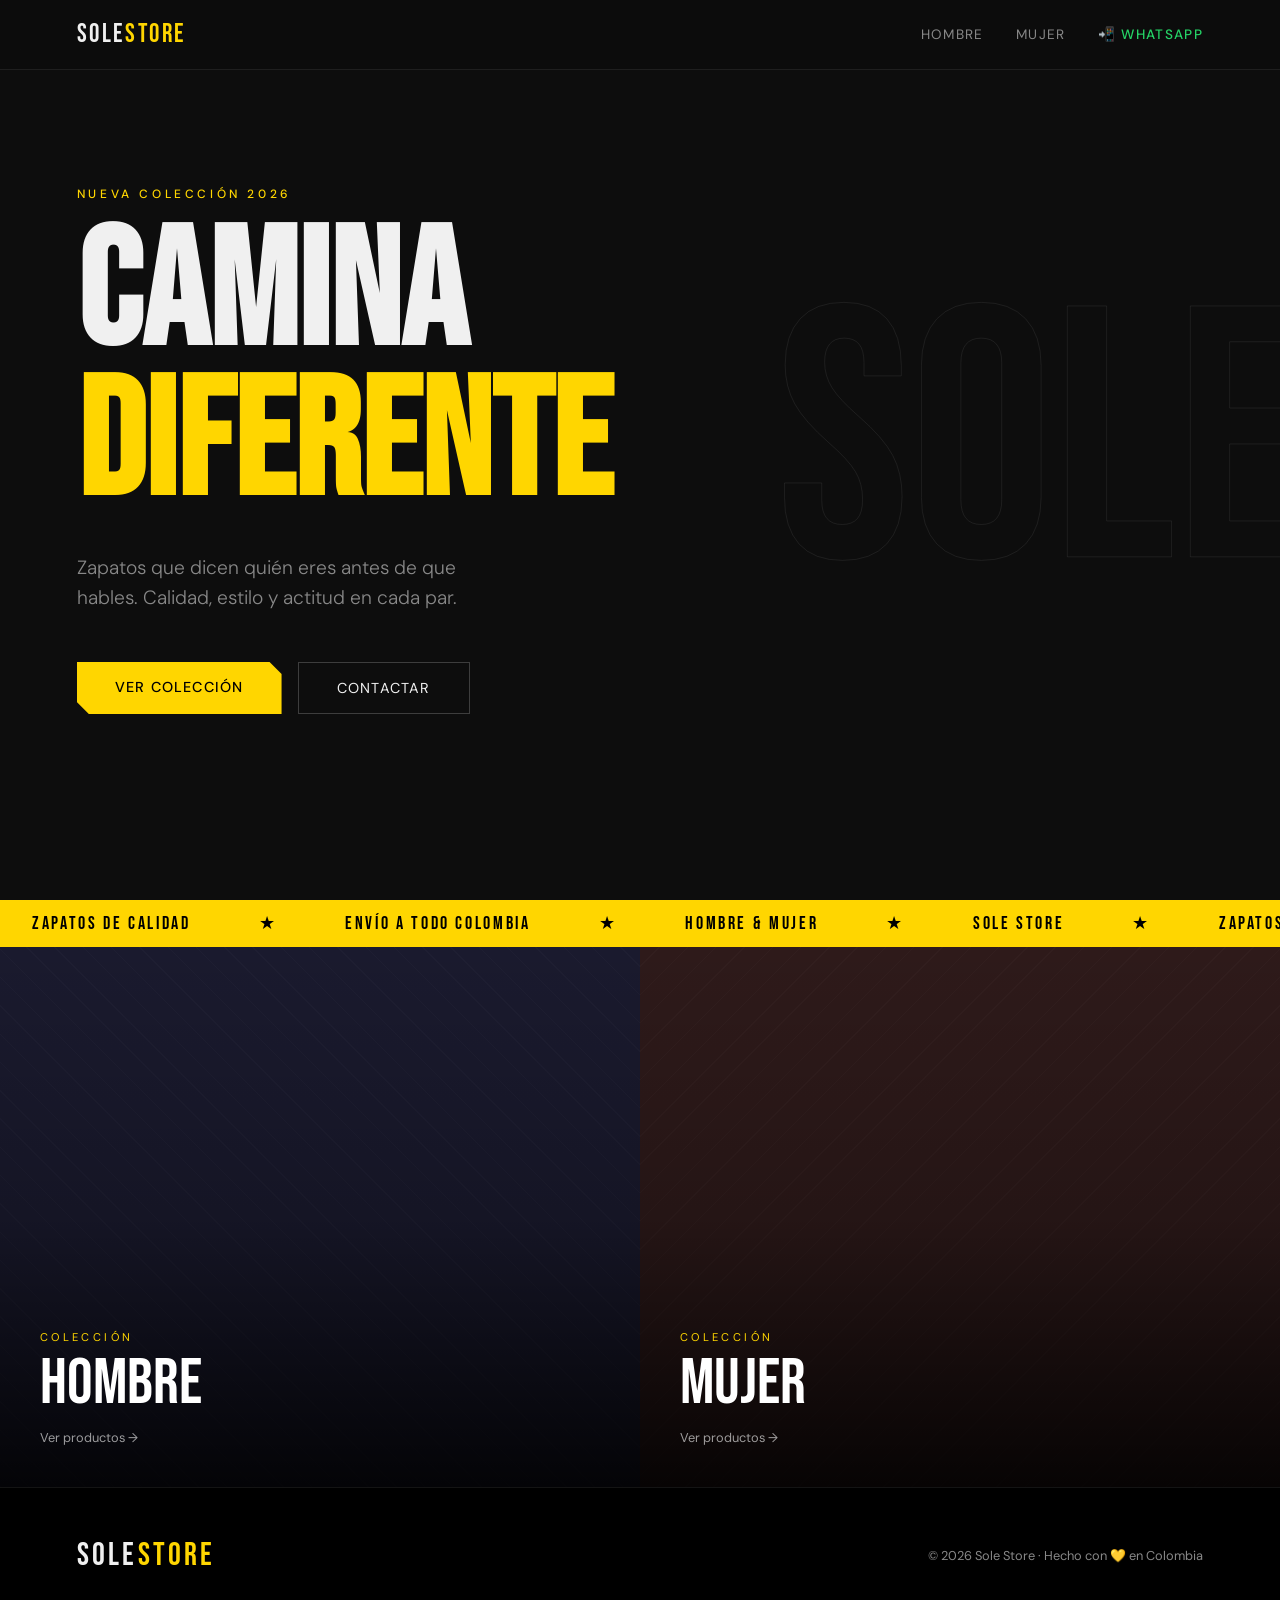
==== index.html @ 792dd2fb "primer commit - sole store" ====
<!DOCTYPE html>
<html lang="es">
<head>
  <meta charset="UTF-8" />
  <meta name="viewport" content="width=device-width, initial-scale=1.0"/>
  <title>SOLE STORE — Zapatos</title>
  <link rel="preconnect" href="https://fonts.googleapis.com">
  <link href="https://fonts.googleapis.com/css2?family=Bebas+Neue&family=DM+Sans:wght@300;400;500&display=swap" rel="stylesheet">
  <link rel="stylesheet" href="src/styles/main.css">
  <style>
    /* ── HERO ── */
    .hero {
      min-height: 100vh;
      display: flex;
      flex-direction: column;
      justify-content: center;
      align-items: flex-start;
      padding: 0 6vw;
      position: relative;
      overflow: hidden;
    }

    .hero::before {
      content: 'SOLE';
      position: absolute;
      right: -2vw;
      top: 50%;
      transform: translateY(-50%);
      font-family: 'Bebas Neue', sans-serif;
      font-size: clamp(180px, 28vw, 420px);
      color: transparent;
      -webkit-text-stroke: 1px rgba(255,255,255,0.07);
      pointer-events: none;
      line-height: 1;
      user-select: none;
    }

    .hero-tag {
      font-family: 'DM Sans', sans-serif;
      font-size: 0.75rem;
      font-weight: 500;
      letter-spacing: 0.3em;
      text-transform: uppercase;
      color: var(--accent);
      margin-bottom: 1.2rem;
      opacity: 0;
      animation: fadeUp 0.6s ease forwards 0.2s;
    }

    .hero-title {
      font-family: 'Bebas Neue', sans-serif;
      font-size: clamp(72px, 13vw, 200px);
      line-height: 0.9;
      color: var(--text);
      margin: 0 0 2rem;
      opacity: 0;
      animation: fadeUp 0.7s ease forwards 0.4s;
    }

    .hero-title span {
      color: var(--accent);
      display: block;
    }

    .hero-sub {
      font-family: 'DM Sans', sans-serif;
      font-size: clamp(1rem, 1.5vw, 1.2rem);
      color: var(--text-muted);
      max-width: 400px;
      line-height: 1.6;
      margin-bottom: 3rem;
      font-weight: 300;
      opacity: 0;
      animation: fadeUp 0.7s ease forwards 0.6s;
    }

    .hero-btns {
      display: flex;
      gap: 1rem;
      flex-wrap: wrap;
      opacity: 0;
      animation: fadeUp 0.7s ease forwards 0.8s;
    }

    .btn-primary {
      background: var(--accent);
      color: #000;
      font-family: 'DM Sans', sans-serif;
      font-weight: 500;
      font-size: 0.9rem;
      letter-spacing: 0.08em;
      text-transform: uppercase;
      padding: 1rem 2.4rem;
      border: none;
      cursor: pointer;
      text-decoration: none;
      display: inline-block;
      transition: transform 0.2s ease, box-shadow 0.2s ease;
      clip-path: polygon(0 0, calc(100% - 12px) 0, 100% 12px, 100% 100%, 12px 100%, 0 calc(100% - 12px));
    }

    .btn-primary:hover {
      transform: translateY(-3px);
      box-shadow: 0 12px 32px rgba(255, 214, 0, 0.3);
    }

    .btn-outline {
      background: transparent;
      color: var(--text);
      font-family: 'DM Sans', sans-serif;
      font-weight: 400;
      font-size: 0.9rem;
      letter-spacing: 0.08em;
      text-transform: uppercase;
      padding: 1rem 2.4rem;
      border: 1px solid rgba(255,255,255,0.2);
      cursor: pointer;
      text-decoration: none;
      display: inline-block;
      transition: border-color 0.2s, color 0.2s;
    }

    .btn-outline:hover {
      border-color: var(--accent);
      color: var(--accent);
    }

    /* ── SCROLL TICKER ── */
    .ticker-wrap {
      background: var(--accent);
      overflow: hidden;
      padding: 0.8rem 0;
      white-space: nowrap;
    }

    .ticker {
      display: inline-block;
      animation: ticker 20s linear infinite;
    }

    .ticker span {
      font-family: 'Bebas Neue', sans-serif;
      font-size: 1.1rem;
      letter-spacing: 0.15em;
      color: #000;
      margin: 0 2rem;
    }

    /* ── CATEGORIAS ── */
    .categories {
      display: grid;
      grid-template-columns: 1fr 1fr;
      min-height: 60vh;
    }

    .cat-card {
      position: relative;
      overflow: hidden;
      cursor: pointer;
      text-decoration: none;
      display: block;
    }

    .cat-card::after {
      content: '';
      position: absolute;
      inset: 0;
      background: linear-gradient(to top, rgba(0,0,0,0.85) 0%, rgba(0,0,0,0.2) 50%, transparent 100%);
      transition: background 0.4s ease;
    }

    .cat-card:hover::after {
      background: linear-gradient(to top, rgba(0,0,0,0.9) 0%, rgba(0,0,0,0.4) 60%, rgba(0,0,0,0.1) 100%);
    }

    .cat-bg {
      width: 100%;
      height: 100%;
      min-height: 400px;
      background-size: cover;
      background-position: center;
      transition: transform 0.6s ease;
    }

    .cat-card:hover .cat-bg {
      transform: scale(1.05);
    }

    .cat-hombre .cat-bg {
      background-color: #1a1a2e;
      background-image: repeating-linear-gradient(45deg, rgba(255,255,255,0.02) 0px, rgba(255,255,255,0.02) 1px, transparent 1px, transparent 20px);
    }

    .cat-mujer .cat-bg {
      background-color: #2e1a1a;
      background-image: repeating-linear-gradient(-45deg, rgba(255,255,255,0.02) 0px, rgba(255,255,255,0.02) 1px, transparent 1px, transparent 20px);
    }

    .cat-info {
      position: absolute;
      bottom: 2.5rem;
      left: 2.5rem;
      z-index: 2;
    }

    .cat-label {
      font-family: 'DM Sans', sans-serif;
      font-size: 0.7rem;
      letter-spacing: 0.3em;
      text-transform: uppercase;
      color: var(--accent);
      margin-bottom: 0.5rem;
    }

    .cat-name {
      font-family: 'Bebas Neue', sans-serif;
      font-size: clamp(2.5rem, 5vw, 5rem);
      color: #fff;
      line-height: 1;
      display: block;
      transition: letter-spacing 0.3s ease;
    }

    .cat-card:hover .cat-name {
      letter-spacing: 0.05em;
    }

    .cat-arrow {
      display: inline-flex;
      align-items: center;
      gap: 0.5rem;
      font-family: 'DM Sans', sans-serif;
      font-size: 0.8rem;
      color: rgba(255,255,255,0.6);
      margin-top: 0.8rem;
      transition: color 0.3s, gap 0.3s;
    }

    .cat-card:hover .cat-arrow {
      color: var(--accent);
      gap: 0.9rem;
    }

    /* ── FOOTER ── */
    footer {
      background: #000;
      border-top: 1px solid rgba(255,255,255,0.08);
      padding: 3rem 6vw;
      display: flex;
      justify-content: space-between;
      align-items: center;
      flex-wrap: wrap;
      gap: 1rem;
    }

    .footer-logo {
      font-family: 'Bebas Neue', sans-serif;
      font-size: 2rem;
      color: var(--text);
      letter-spacing: 0.1em;
    }

    .footer-logo span { color: var(--accent); }

    .footer-copy {
      font-family: 'DM Sans', sans-serif;
      font-size: 0.8rem;
      color: var(--text-muted);
    }

    @keyframes fadeUp {
      from { opacity: 0; transform: translateY(30px); }
      to   { opacity: 1; transform: translateY(0); }
    }

    @keyframes ticker {
      from { transform: translateX(0); }
      to   { transform: translateX(-50%); }
    }

    @media (max-width: 640px) {
      .categories { grid-template-columns: 1fr; }
      .hero { padding: 6rem 6vw 4rem; }
      footer { flex-direction: column; text-align: center; }
    }
  </style>
</head>
<body>

  <!-- NAV -->
  <nav class="navbar">
    <a href="index.html" class="nav-logo">SOLE<span>STORE</span></a>
    <div class="nav-links">
      <a href="hombre.html">Hombre</a>
      <a href="mujer.html">Mujer</a>
      <a href="https://wa.me/573104720389" target="_blank" class="nav-wpp">📲 WhatsApp</a>
    </div>
  </nav>

  <!-- HERO -->
  <section class="hero">
    <p class="hero-tag">Nueva colección 2026</p>
    <h1 class="hero-title">
      CAMINA<br>
      <span>DIFERENTE</span>
    </h1>
    <p class="hero-sub">Zapatos que dicen quién eres antes de que hables. Calidad, estilo y actitud en cada par.</p>
    <div class="hero-btns">
      <a href="hombre.html" class="btn-primary">Ver colección</a>
      <a href="https://wa.me/573104720389" target="_blank" class="btn-outline">Contactar</a>
    </div>
  </section>

  <!-- TICKER -->
  <div class="ticker-wrap">
    <div class="ticker">
      <span>ZAPATOS DE CALIDAD</span>
      <span>★</span>
      <span>ENVÍO A TODO COLOMBIA</span>
      <span>★</span>
      <span>HOMBRE & MUJER</span>
      <span>★</span>
      <span>SOLE STORE</span>
      <span>★</span>
      <span>ZAPATOS DE CALIDAD</span>
      <span>★</span>
      <span>ENVÍO A TODO COLOMBIA</span>
      <span>★</span>
      <span>HOMBRE & MUJER</span>
      <span>★</span>
      <span>SOLE STORE</span>
      <span>★</span>
    </div>
  </div>

  <!-- CATEGORÍAS -->
  <section class="categories">
    <a href="hombre.html" class="cat-card cat-hombre">
      <div class="cat-bg"></div>
      <div class="cat-info">
        <p class="cat-label">Colección</p>
        <span class="cat-name">HOMBRE</span>
        <div class="cat-arrow">Ver productos →</div>
      </div>
    </a>
    <a href="mujer.html" class="cat-card cat-mujer">
      <div class="cat-bg"></div>
      <div class="cat-info">
        <p class="cat-label">Colección</p>
        <span class="cat-name">MUJER</span>
        <div class="cat-arrow">Ver productos →</div>
      </div>
    </a>
  </section>

  <!-- FOOTER -->
  <footer>
    <div class="footer-logo">SOLE<span>STORE</span></div>
    <p class="footer-copy">© 2026 Sole Store · Hecho con 💛 en Colombia</p>
  </footer>

</body>
</html>
---- src/styles/main.css ----
/* ═══════════════════════════════════════
   SOLE STORE — main.css
   ═══════════════════════════════════════ */

@import url('https://fonts.googleapis.com/css2?family=Bebas+Neue&family=DM+Sans:wght@300;400;500&display=swap');

:root {
  --bg:        #0d0d0d;
  --bg-card:   #161616;
  --bg-hover:  #1e1e1e;
  --accent:    #FFD600;
  --text:      #f0f0f0;
  --text-muted:#888;
  --border:    rgba(255,255,255,0.08);
  --radius:    4px;
  --wpp:       #25D366;
}

*, *::before, *::after {
  box-sizing: border-box;
  margin: 0;
  padding: 0;
}

html { scroll-behavior: smooth; }

body {
  background: var(--bg);
  color: var(--text);
  font-family: 'DM Sans', sans-serif;
  -webkit-font-smoothing: antialiased;
}

/* ── NAVBAR ── */
.navbar {
  position: fixed;
  top: 0;
  left: 0;
  right: 0;
  z-index: 100;
  display: flex;
  align-items: center;
  justify-content: space-between;
  padding: 1.2rem 6vw;
  background: rgba(13,13,13,0.85);
  backdrop-filter: blur(12px);
  border-bottom: 1px solid var(--border);
}

.nav-logo {
  font-family: 'Bebas Neue', sans-serif;
  font-size: 1.6rem;
  letter-spacing: 0.1em;
  color: var(--text);
  text-decoration: none;
}

.nav-logo span { color: var(--accent); }

.nav-links {
  display: flex;
  align-items: center;
  gap: 2rem;
}

.nav-links a {
  font-family: 'DM Sans', sans-serif;
  font-size: 0.85rem;
  font-weight: 400;
  letter-spacing: 0.1em;
  text-transform: uppercase;
  color: var(--text-muted);
  text-decoration: none;
  transition: color 0.2s;
}

.nav-links a:hover { color: var(--text); }

.nav-links .nav-wpp {
  color: var(--wpp);
  font-weight: 500;
}

.nav-links .nav-wpp:hover { color: #1fba59; }

/* ── CATALOG PAGE ── */
.catalog-page {
  padding-top: 80px;
  min-height: 100vh;
}

.catalog-header {
  padding: 4rem 6vw 2rem;
  border-bottom: 1px solid var(--border);
  display: flex;
  align-items: flex-end;
  justify-content: space-between;
  gap: 1rem;
  flex-wrap: wrap;
}

.catalog-header h1 {
  font-family: 'Bebas Neue', sans-serif;
  font-size: clamp(3rem, 8vw, 7rem);
  line-height: 1;
  color: var(--text);
}

.catalog-header h1 span { color: var(--accent); }

.catalog-count {
  font-size: 0.85rem;
  color: var(--text-muted);
  padding-bottom: 0.8rem;
}

/* ── FILTER BAR ── */
.filter-bar {
  padding: 1.2rem 6vw;
  display: flex;
  align-items: center;
  gap: 0.75rem;
  flex-wrap: wrap;
  border-bottom: 1px solid var(--border);
}

.filter-label {
  font-size: 0.75rem;
  letter-spacing: 0.2em;
  text-transform: uppercase;
  color: var(--text-muted);
  margin-right: 0.5rem;
}

.filter-btn {
  background: transparent;
  border: 1px solid var(--border);
  color: var(--text-muted);
  font-family: 'DM Sans', sans-serif;
  font-size: 0.8rem;
  padding: 0.4rem 1rem;
  cursor: pointer;
  border-radius: 2rem;
  transition: all 0.2s;
}

.filter-btn:hover,
.filter-btn.active {
  border-color: var(--accent);
  color: var(--accent);
  background: rgba(255, 214, 0, 0.07);
}

/* ── PRODUCT GRID ── */
.product-grid {
  display: grid;
  grid-template-columns: repeat(auto-fill, minmax(260px, 1fr));
  gap: 1px;
  background: var(--border);
  padding: 1px;
}

.product-card {
  background: var(--bg);
  position: relative;
  overflow: hidden;
  transition: background 0.2s;
  display: flex;
  flex-direction: column;
}

.product-card:hover {
  background: var(--bg-hover);
}

.product-img-wrap {
  position: relative;
  overflow: hidden;
  aspect-ratio: 1 / 1;
  background: var(--bg-card);
}

.product-img-wrap img {
  width: 100%;
  height: 100%;
  object-fit: cover;
  transition: transform 0.5s ease;
  display: block;
}

.product-card:hover .product-img-wrap img {
  transform: scale(1.06);
}

.product-num {
  position: absolute;
  top: 0.8rem;
  left: 0.8rem;
  font-family: 'Bebas Neue', sans-serif;
  font-size: 0.85rem;
  color: rgba(255,255,255,0.3);
  letter-spacing: 0.1em;
}

.product-info {
  padding: 1rem 1.2rem 1.4rem;
  flex: 1;
  display: flex;
  flex-direction: column;
  gap: 0.35rem;
}

.product-name {
  font-family: 'DM Sans', sans-serif;
  font-weight: 500;
  font-size: 0.95rem;
  color: var(--text);
}

.product-price {
  font-family: 'Bebas Neue', sans-serif;
  font-size: 1.3rem;
  letter-spacing: 0.05em;
  color: var(--accent);
}

.btn-wpp {
  margin-top: auto;
  display: flex;
  align-items: center;
  justify-content: center;
  gap: 0.5rem;
  background: var(--wpp);
  color: #fff;
  font-family: 'DM Sans', sans-serif;
  font-weight: 500;
  font-size: 0.82rem;
  letter-spacing: 0.05em;
  text-decoration: none;
  padding: 0.75rem 1rem;
  border: none;
  cursor: pointer;
  opacity: 0;
  transform: translateY(8px);
  transition: opacity 0.25s ease, transform 0.25s ease, background 0.2s;
}

.product-card:hover .btn-wpp {
  opacity: 1;
  transform: translateY(0);
}

.btn-wpp:hover { background: #1fba59; }

/* ── BACK LINK ── */
.back-link {
  display: inline-flex;
  align-items: center;
  gap: 0.5rem;
  font-size: 0.82rem;
  letter-spacing: 0.1em;
  text-transform: uppercase;
  color: var(--text-muted);
  text-decoration: none;
  padding: 2rem 6vw;
  transition: color 0.2s;
}

.back-link:hover { color: var(--accent); }

/* ── EMPTY STATE ── */
.empty-state {
  grid-column: 1 / -1;
  padding: 6rem 2rem;
  text-align: center;
  color: var(--text-muted);
}

.empty-state p {
  font-family: 'Bebas Neue', sans-serif;
  font-size: 2rem;
  margin-bottom: 0.5rem;
  color: var(--text);
}

/* ── RESPONSIVE ── */
@media (max-width: 640px) {
  .product-grid {
    grid-template-columns: repeat(2, 1fr);
  }

  .btn-wpp {
    opacity: 1;
    transform: translateY(0);
  }

  .catalog-header {
    flex-direction: column;
    align-items: flex-start;
  }

  .nav-links a:not(.nav-wpp) {
    display: none;
  }
}
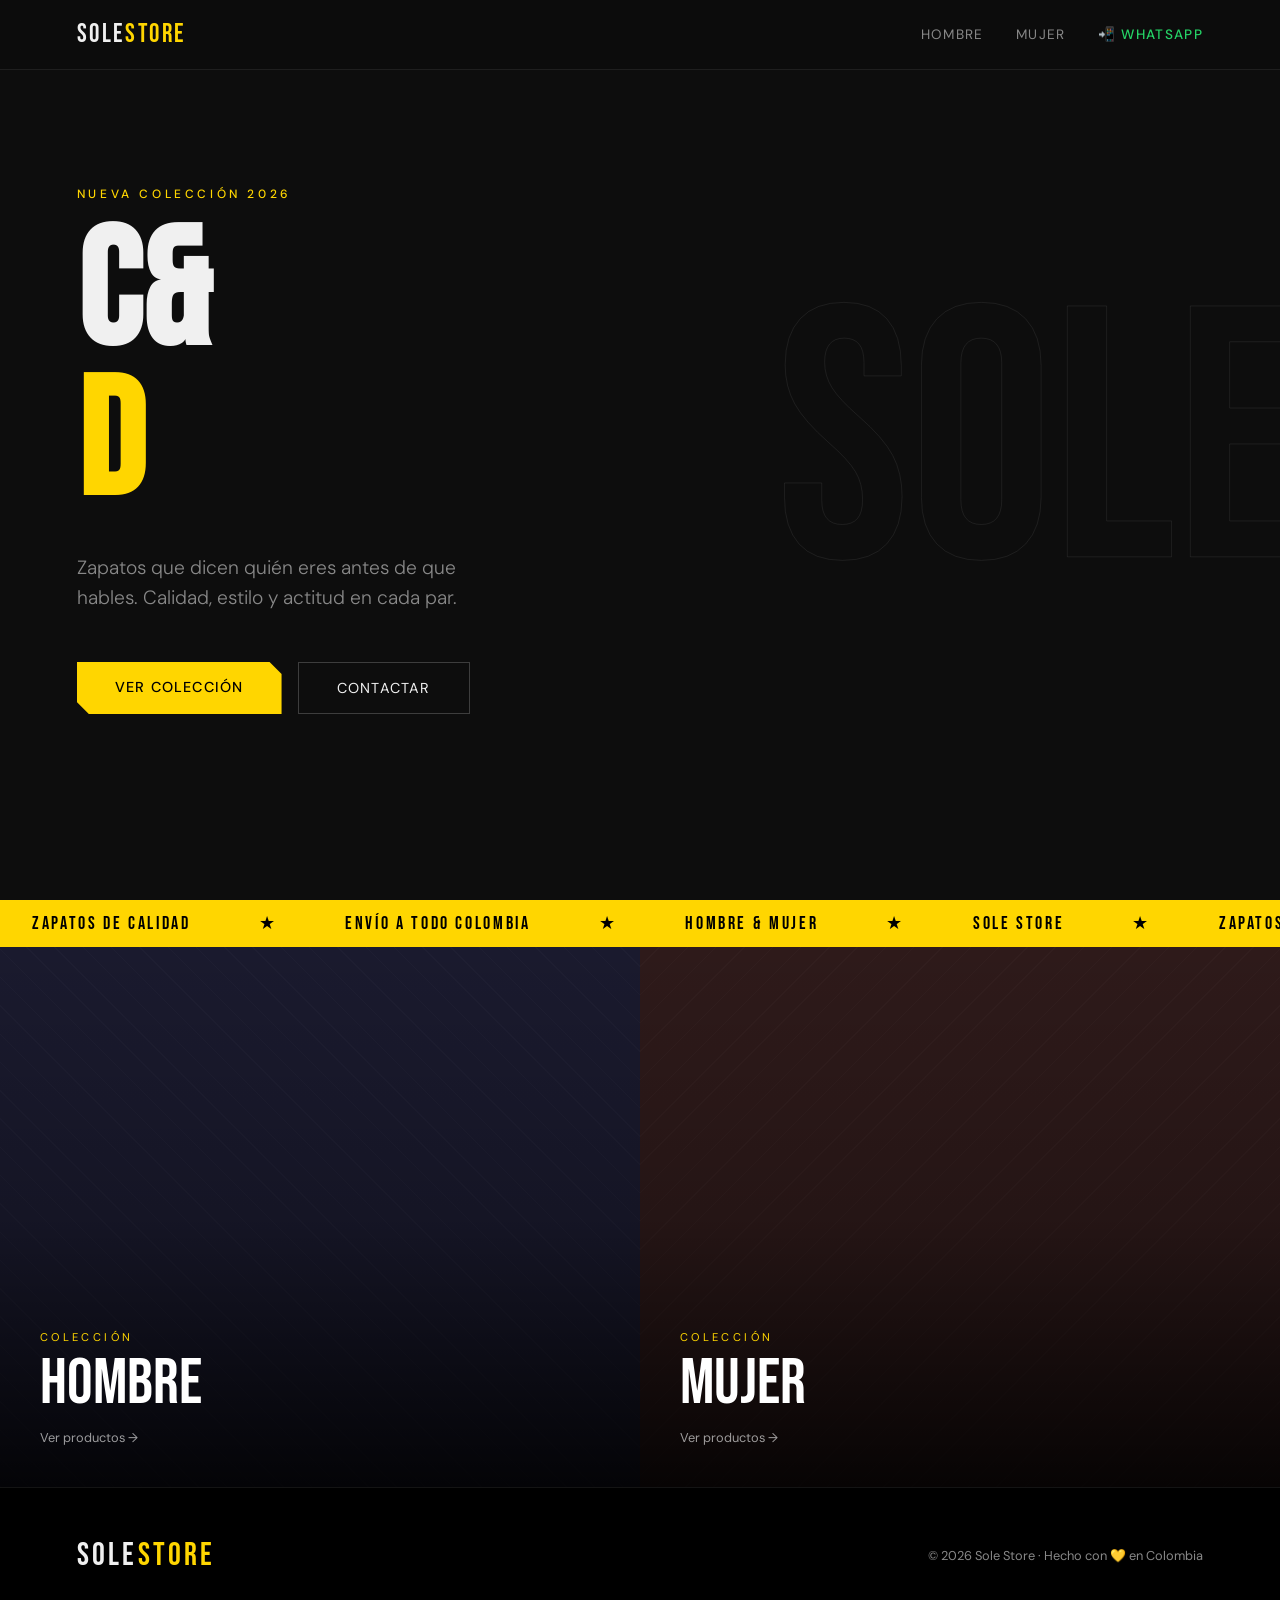
==== commit 898d26e9: "descripcion del cambio" ====
--- a/index.html
+++ b/index.html
@@ -301,8 +301,8 @@
   <section class="hero">
     <p class="hero-tag">Nueva colección 2026</p>
     <h1 class="hero-title">
-      CAMINA<br>
-      <span>DIFERENTE</span>
+      C&<br>
+      <span>D</span>
     </h1>
     <p class="hero-sub">Zapatos que dicen quién eres antes de que hables. Calidad, estilo y actitud en cada par.</p>
     <div class="hero-btns">
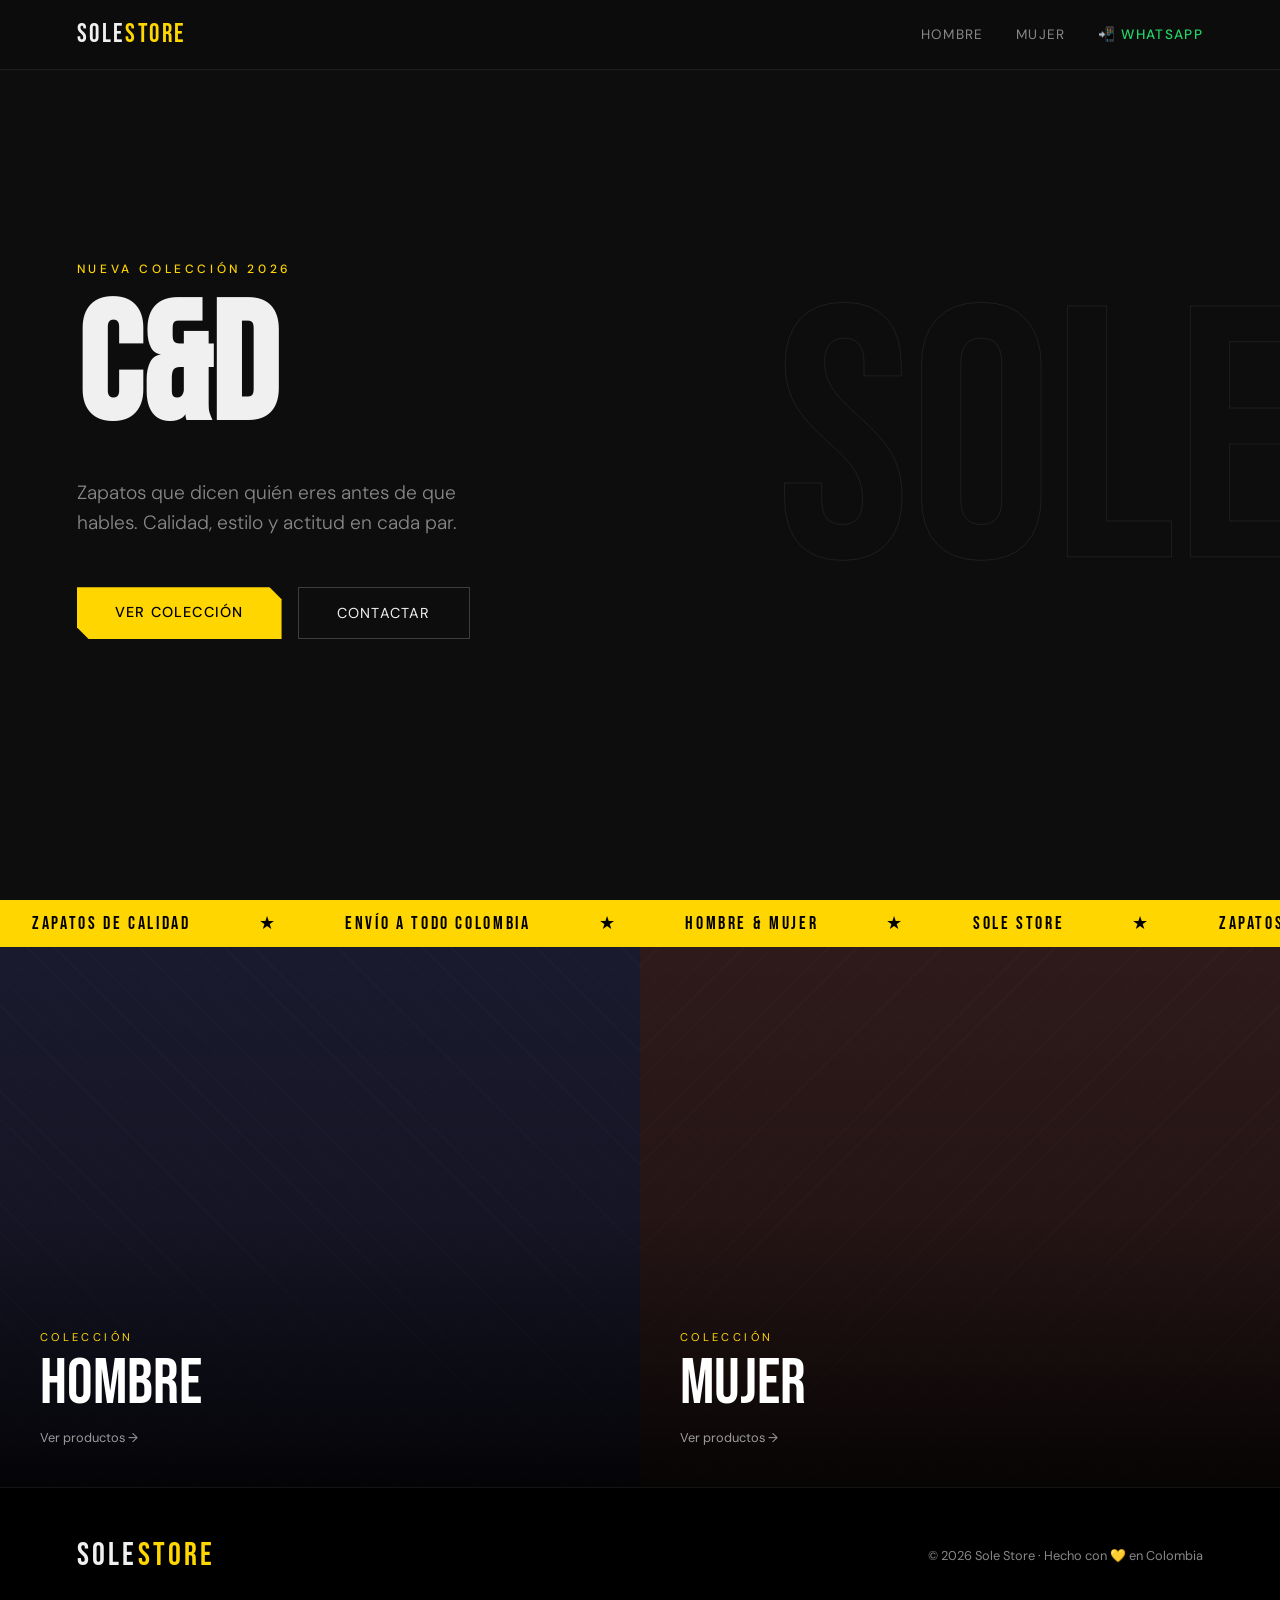
==== commit a1ed6a74: "descripcion del cambio" ====
--- a/index.html
+++ b/index.html
@@ -301,8 +301,8 @@
   <section class="hero">
     <p class="hero-tag">Nueva colección 2026</p>
     <h1 class="hero-title">
-      C&<br>
-      <span>D</span>
+      C&D<br>
+      <span></span>
     </h1>
     <p class="hero-sub">Zapatos que dicen quién eres antes de que hables. Calidad, estilo y actitud en cada par.</p>
     <div class="hero-btns">
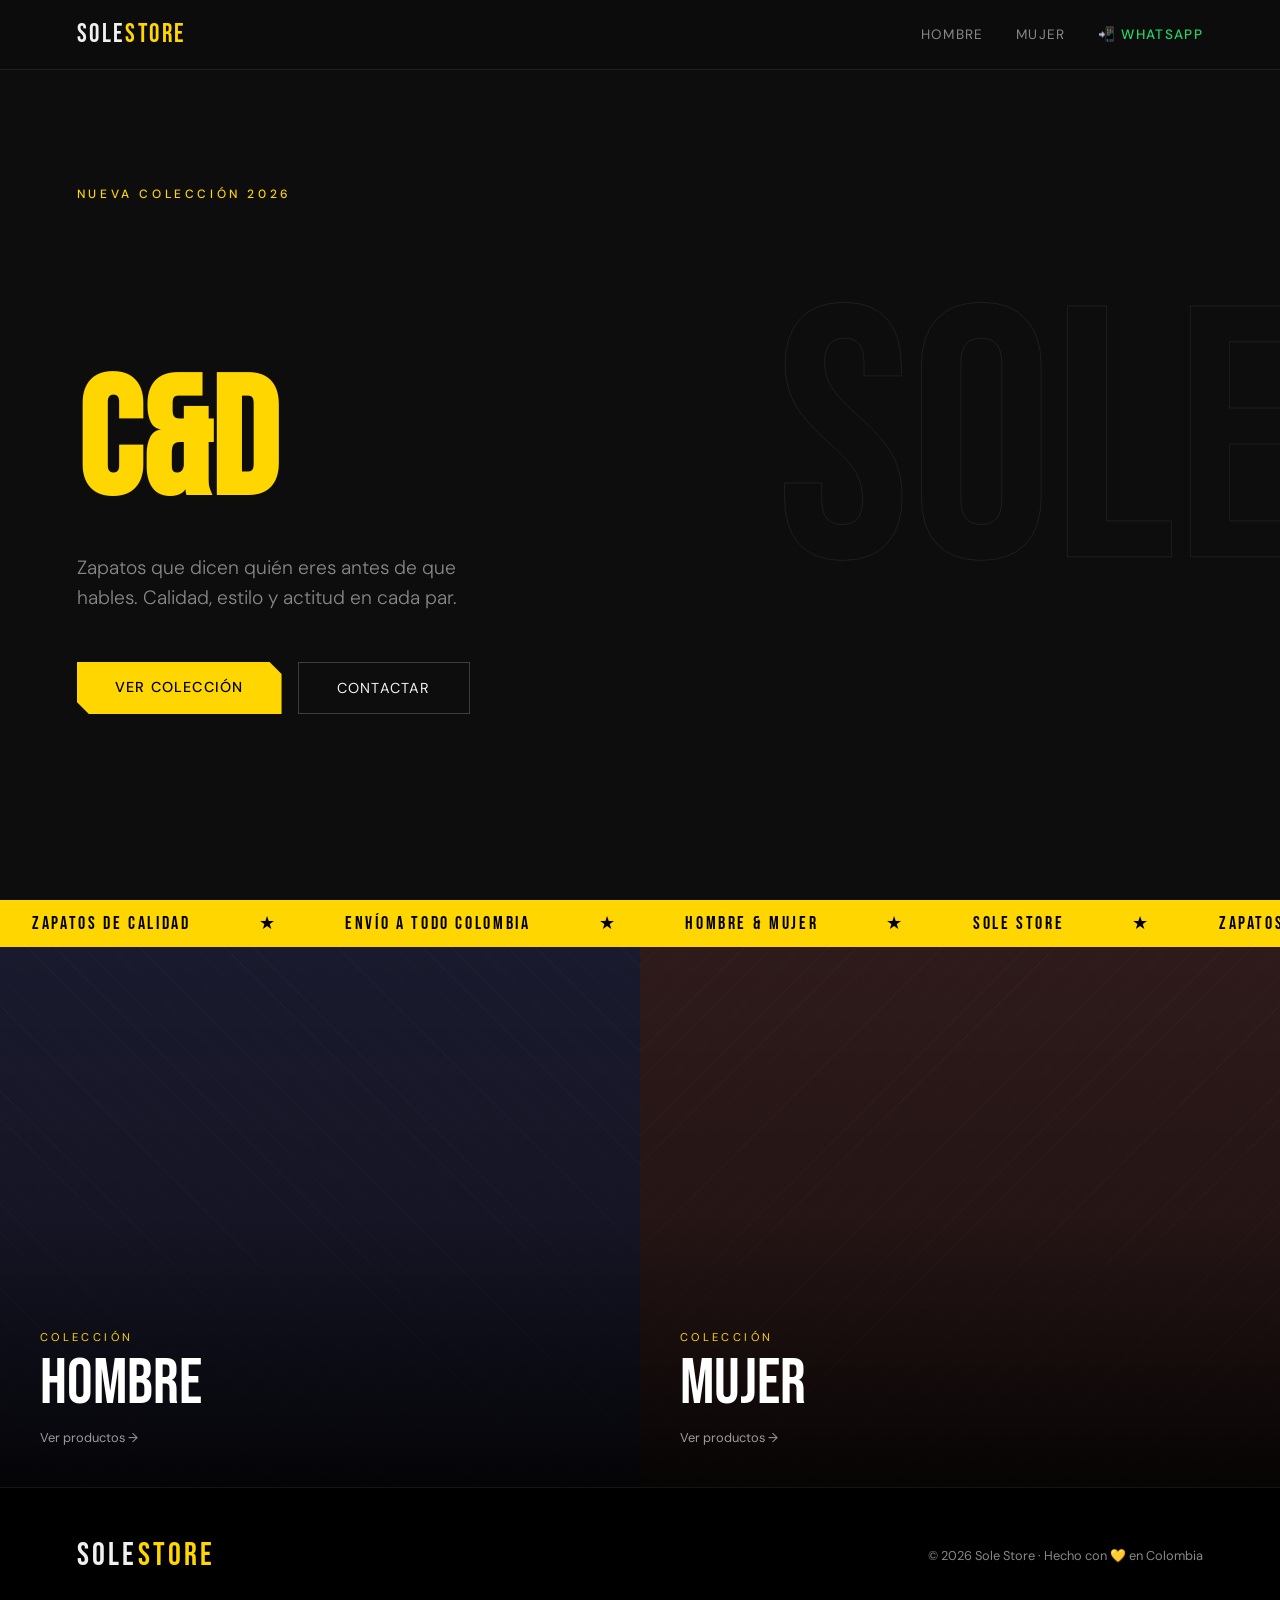
==== commit de1a48fc: "descripcion del cambio" ====
--- a/index.html
+++ b/index.html
@@ -301,8 +301,8 @@
   <section class="hero">
     <p class="hero-tag">Nueva colección 2026</p>
     <h1 class="hero-title">
-      C&D<br>
-      <span></span>
+      <br>
+      <span>C&D</span>
     </h1>
     <p class="hero-sub">Zapatos que dicen quién eres antes de que hables. Calidad, estilo y actitud en cada par.</p>
     <div class="hero-btns">
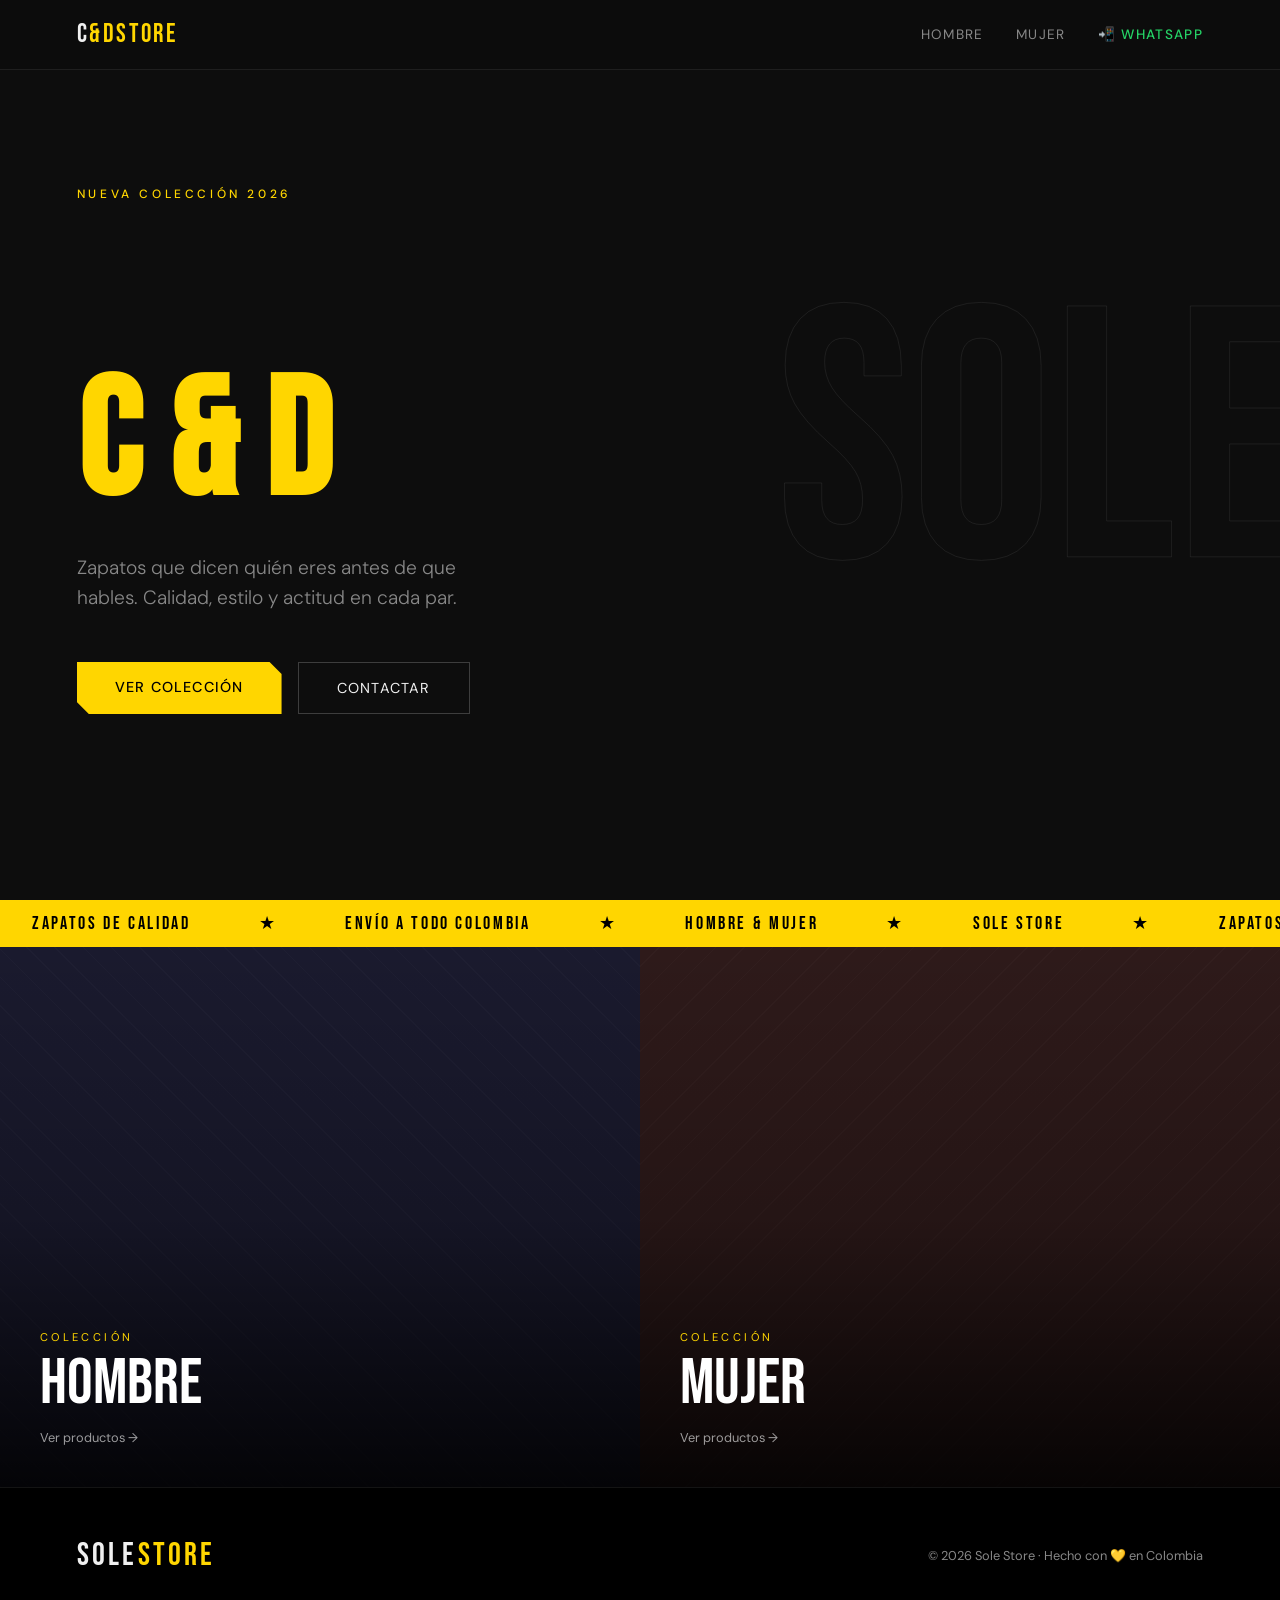
==== commit 0c2fdc75: "descripcion del cambio" ====
--- a/index.html
+++ b/index.html
@@ -289,7 +289,7 @@
 
   <!-- NAV -->
   <nav class="navbar">
-    <a href="index.html" class="nav-logo">SOLE<span>STORE</span></a>
+    <a href="index.html" class="nav-logo">C<span>&<span>D</span>STORE</span></a>
     <div class="nav-links">
       <a href="hombre.html">Hombre</a>
       <a href="mujer.html">Mujer</a>
@@ -302,7 +302,7 @@
     <p class="hero-tag">Nueva colección 2026</p>
     <h1 class="hero-title">
       <br>
-      <span>C&D</span>
+      <span>C & D </span>
     </h1>
     <p class="hero-sub">Zapatos que dicen quién eres antes de que hables. Calidad, estilo y actitud en cada par.</p>
     <div class="hero-btns">
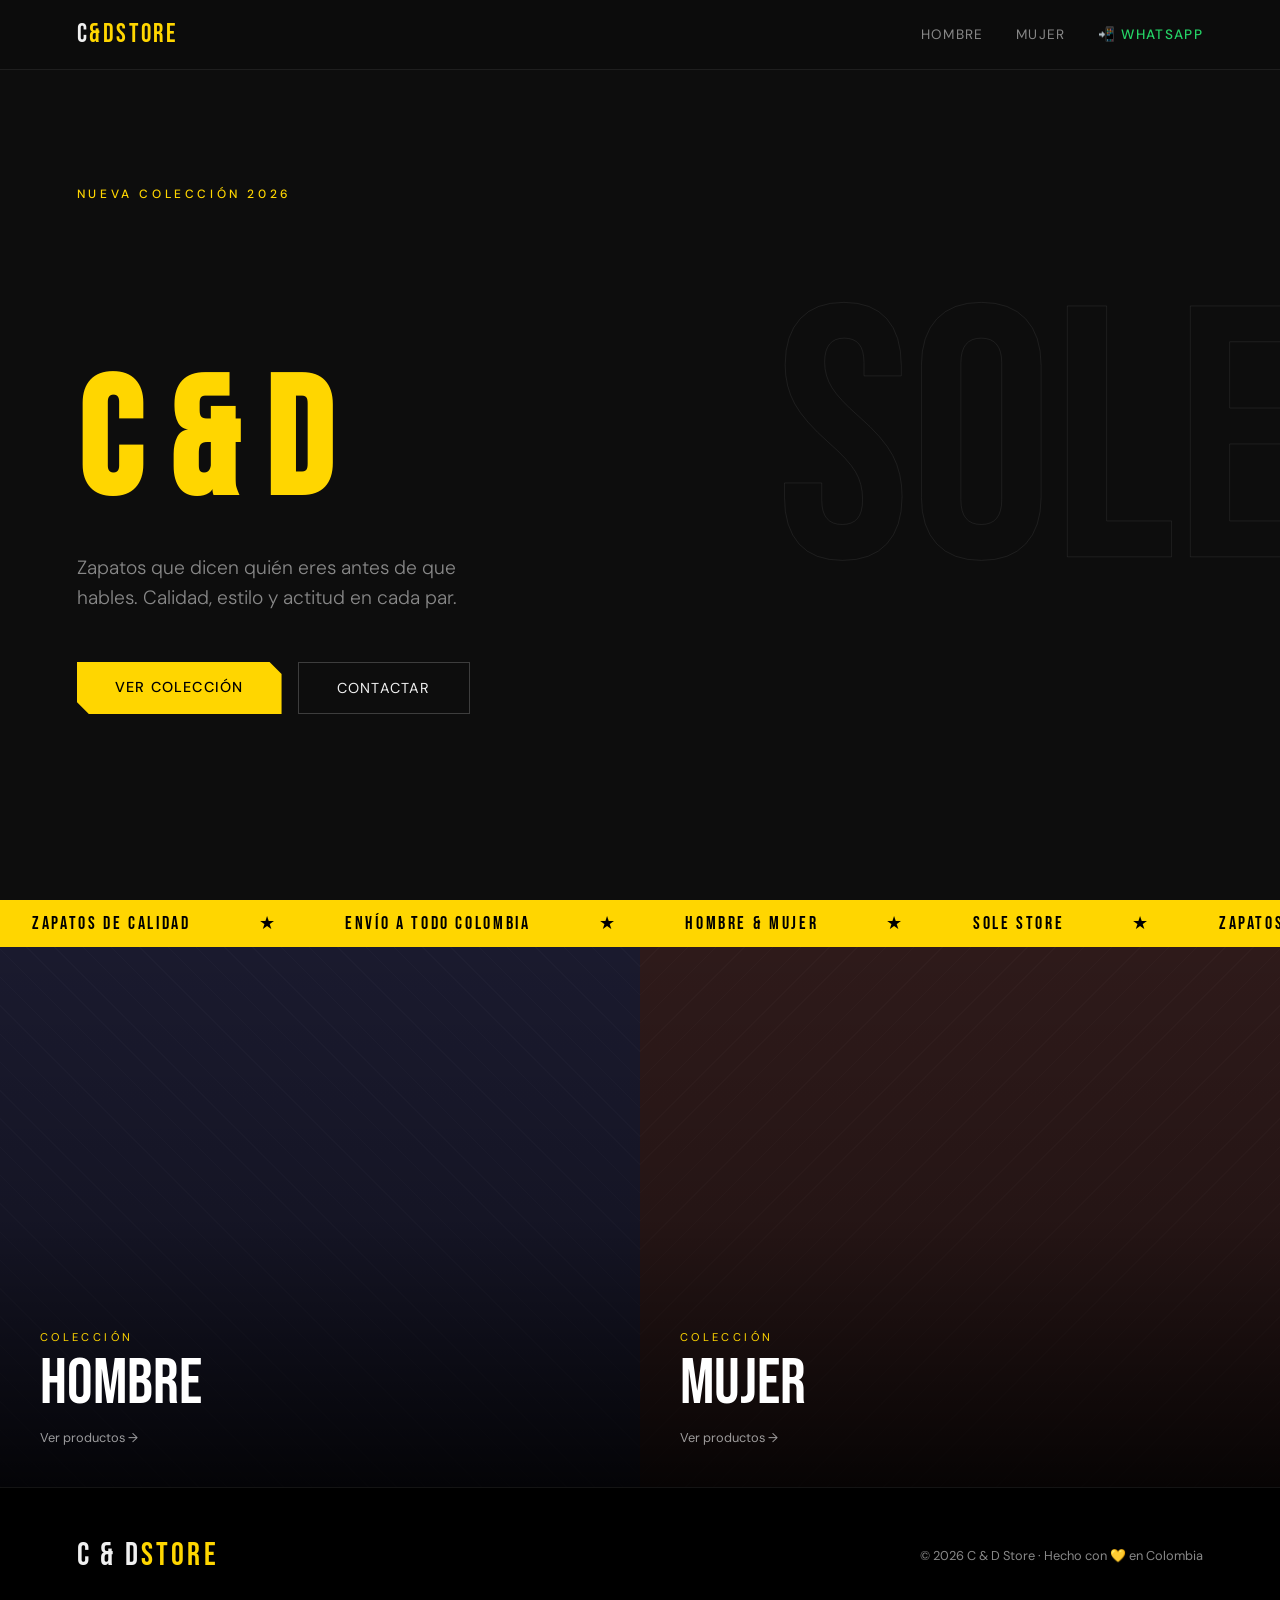
==== commit b45499b0: "descripcion del cambio" ====
--- a/index.html
+++ b/index.html
@@ -3,7 +3,7 @@
 <head>
   <meta charset="UTF-8" />
   <meta name="viewport" content="width=device-width, initial-scale=1.0"/>
-  <title>SOLE STORE — Zapatos</title>
+  <title>C & D — Zapatos</title>
   <link rel="preconnect" href="https://fonts.googleapis.com">
   <link href="https://fonts.googleapis.com/css2?family=Bebas+Neue&family=DM+Sans:wght@300;400;500&display=swap" rel="stylesheet">
   <link rel="stylesheet" href="src/styles/main.css">
@@ -355,8 +355,8 @@
 
   <!-- FOOTER -->
   <footer>
-    <div class="footer-logo">SOLE<span>STORE</span></div>
-    <p class="footer-copy">© 2026 Sole Store · Hecho con 💛 en Colombia</p>
+    <div class="footer-logo">C & D<span>STORE</span></div>
+    <p class="footer-copy">© 2026 C & D Store · Hecho con 💛 en Colombia</p>
   </footer>
 
 </body>
--- a/src/styles/main.css
+++ b/src/styles/main.css
@@ -1,5 +1,5 @@
 /* ═══════════════════════════════════════
-   SOLE STORE — main.css
+   C & D STORE — main.css
    ═══════════════════════════════════════ */
 
 @import url('https://fonts.googleapis.com/css2?family=Bebas+Neue&family=DM+Sans:wght@300;400;500&display=swap');
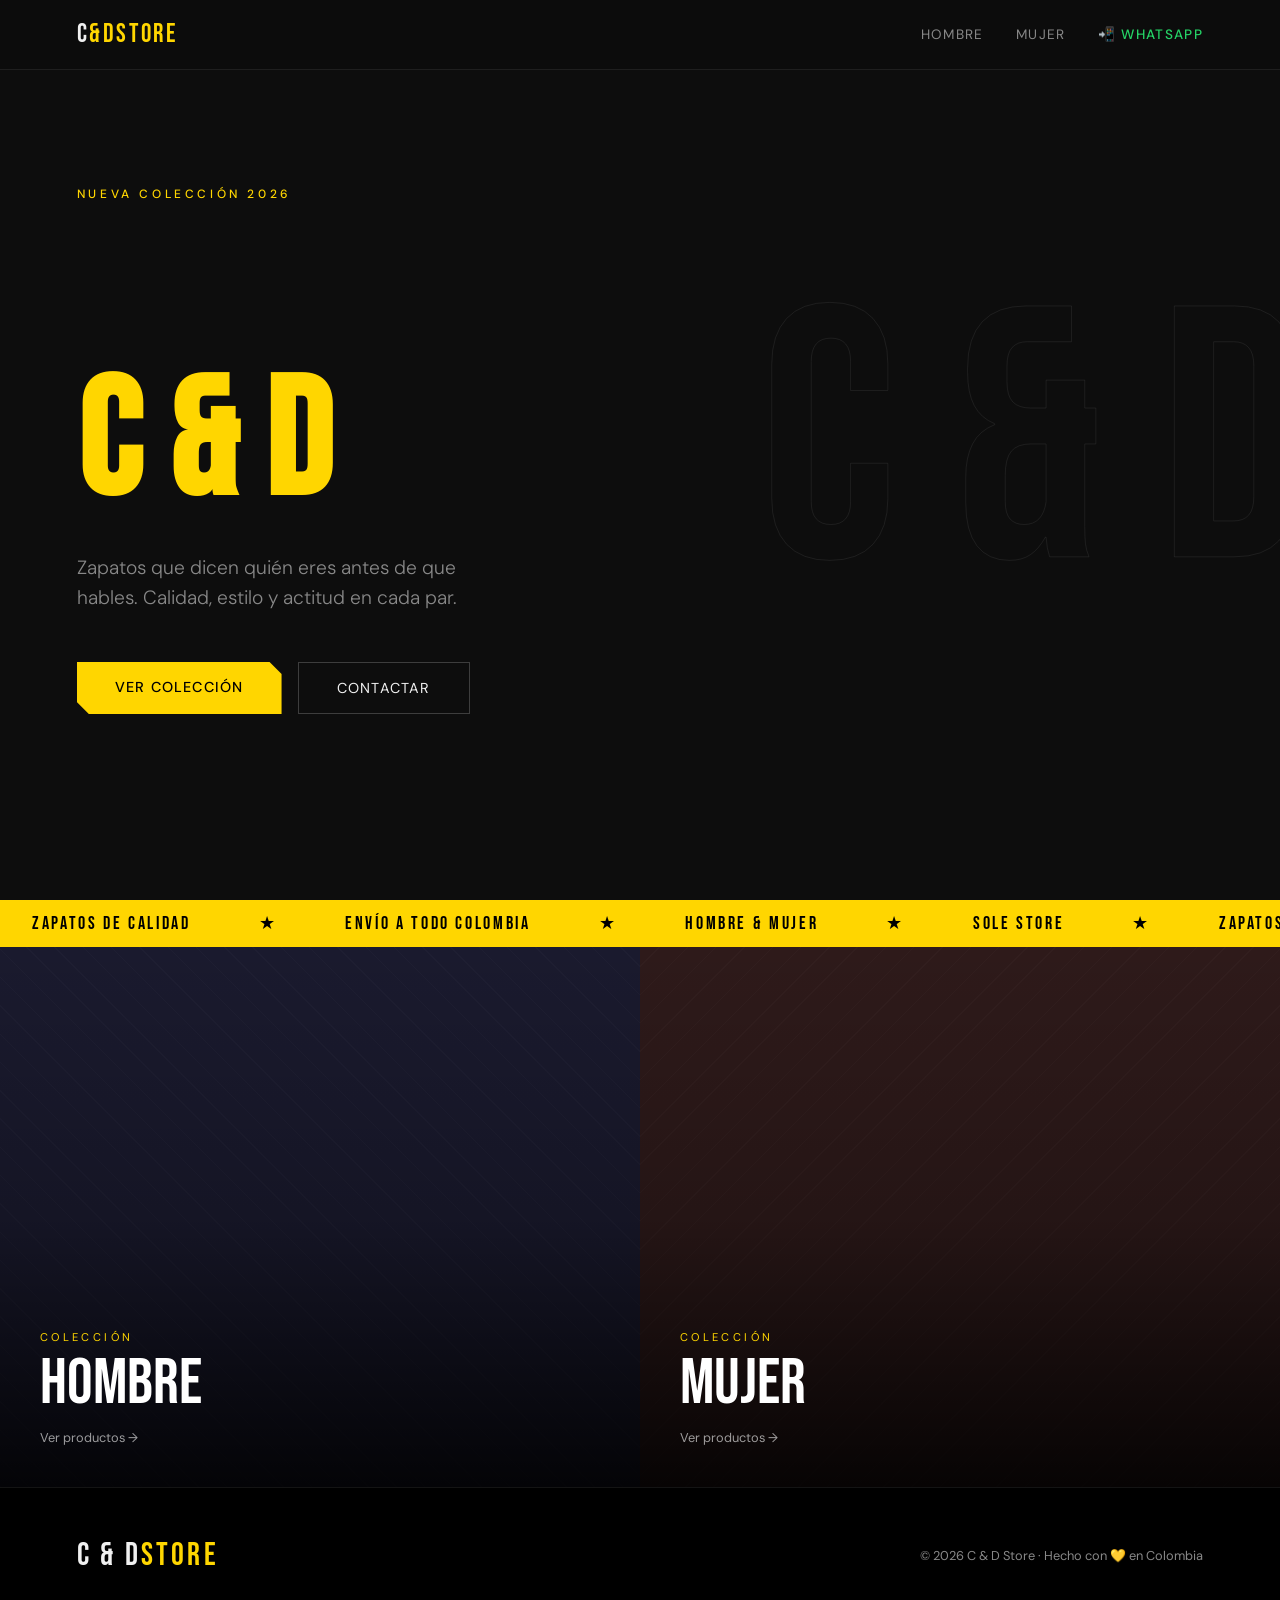
==== commit 7bbcebca: "descripcion del cambio" ====
--- a/index.html
+++ b/index.html
@@ -21,7 +21,7 @@
     }
 
     .hero::before {
-      content: 'SOLE';
+      content: 'C & D';
       position: absolute;
       right: -2vw;
       top: 50%;
